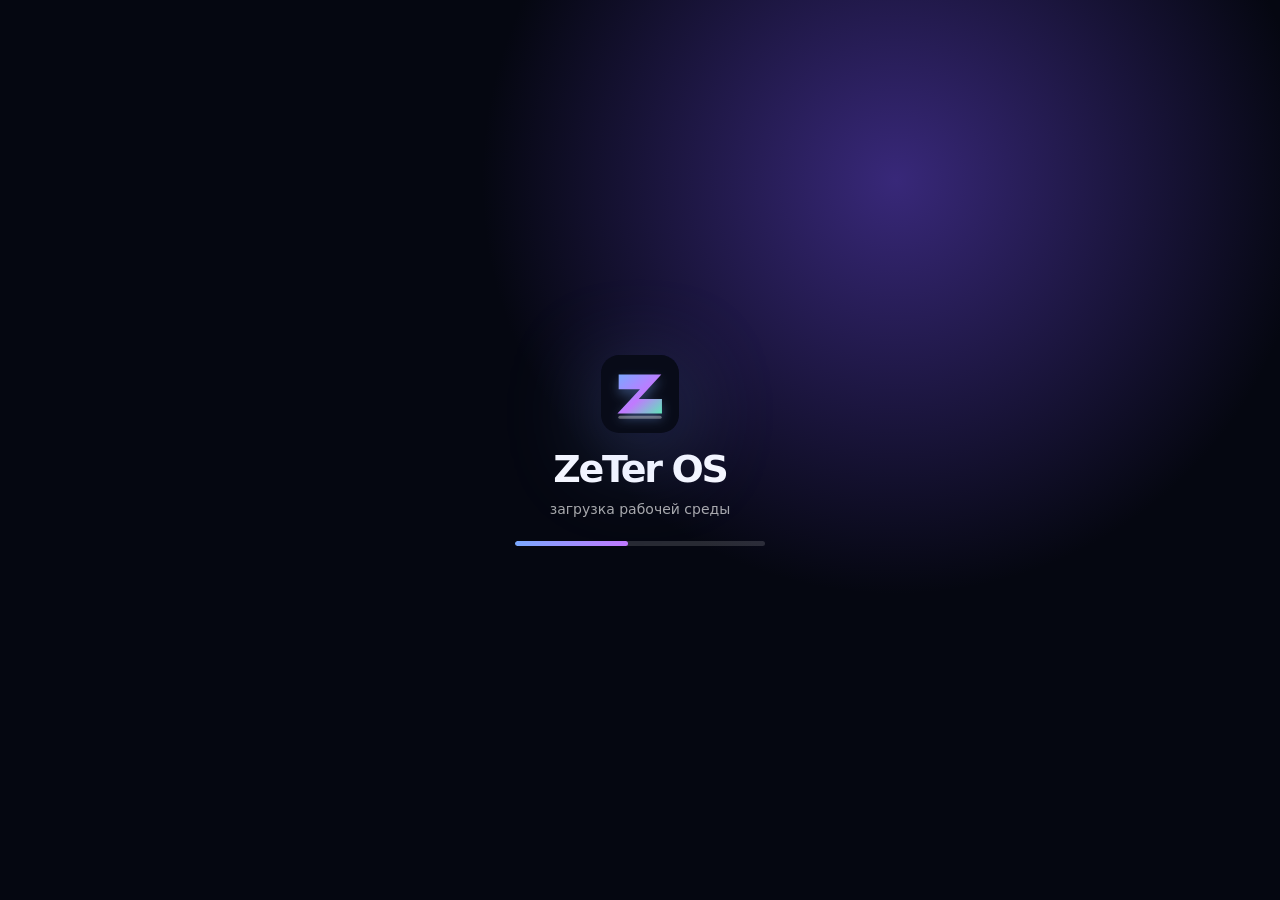
==== app/index.html @ c59b7c7f "release: publish ZeTer OS 4.0.27 source and Windows build [package]" ====
<!DOCTYPE html>
<html lang="ru">
<head>
  <meta charset="UTF-8" />
  <meta http-equiv="Content-Security-Policy" content="default-src 'self'; script-src 'self'; style-src 'self' 'unsafe-inline'; img-src 'self' data: blob:; font-src 'self'; connect-src 'self'; worker-src 'self'; object-src 'none'; base-uri 'none'; form-action 'none'; frame-src 'none'; manifest-src 'self'" />
  <meta name="referrer" content="no-referrer" />
  <meta name="viewport" content="width=device-width, initial-scale=1.0" />
  <title>ZeTer OS</title>
  <link rel="icon" href="assets/icons/zeter-logo.svg" />
  <link rel="manifest" href="manifest.json" />
  <meta name="theme-color" content="#0b1020" />
  <link rel="stylesheet" href="css/style.css" />
</head>
<body>
  <div id="boot" class="boot">
    <div class="boot-card">
      <img src="assets/icons/zeter-logo.svg" alt="ZeTer OS" class="boot-logo" />
      <h1>ZeTer OS</h1>
      <p>загрузка рабочей среды</p>
      <div class="boot-progress"><span></span></div>
    </div>
  </div>

  <main id="os" class="os" aria-label="ZeTer OS desktop">
    <div class="wallpaper-lights"><i></i><b></b><em></em></div>

    <nav id="top-menu" class="top-menu glass" aria-label="Верхнее меню ZeTer OS">
      <button data-top-action="security">Центр безопасности данных</button>
      <button data-top-action="monitor">Монитор системы</button>
      <button data-top-action="settings">Настройки</button>
      <button data-top-action="calendar">Календарь</button>
      <button data-top-action="appcenter">Приложения</button>
      <button data-top-action="search">Поиск по ОС</button>
      <button data-top-action="about">О ZeTer OS</button>
    </nav>

    <section id="desktop" class="desktop-surface" aria-label="Рабочий стол">
      <div id="desktop-items" class="desktop-items" data-folder-drop="desktop"></div>
      <div id="selection-box" class="selection-box hidden"></div>
    </section>

    <section id="start-menu" class="start-menu glass hidden" aria-label="Меню ZeTer">
      <div class="start-search">
        <span>⌕</span>
        <input id="start-search-input" placeholder="Поиск приложений, файлов, задач и настроек" autocomplete="off" />
      </div>
      <div class="start-section-title"><h2>Закреплено</h2><button id="start-all-apps">Все</button></div>
      <div id="start-pinned" class="start-pinned"></div>
      <div class="start-section-title start-desktop-title">
        <h2>Рабочие столы</h2>
        <button id="start-new-desktop" title="Создать новый рабочий стол">+ Создать</button>
      </div>
      <div id="start-desktops" class="start-desktops"></div>

    </section>

    <aside id="quick-panel" class="quick-panel glass hidden">
      <div class="panel-head"><h2>Центр управления</h2><button data-close-panel>×</button></div>
      <div class="quick-section-title">Обои</div>
      <div class="quick-actions quick-wallpapers">
        <button data-quick-wall="aurora">Aurora</button>
        <button data-quick-wall="silk">Silk</button>
        <button data-quick-wall="mint">Mint</button>
        <button data-quick-wall="graphite">Graphite</button>
      </div>
      <div class="quick-actions">
        <button id="quick-folder-save">Папка данных</button>
        <button data-app="settings">Настройки</button>
      </div>
    </aside>

    <aside id="notification-center" class="notification-center glass hidden">
      <div class="panel-head"><h2>Уведомления</h2><button data-close-panel>×</button></div>
      <div class="notification-filters" role="tablist" aria-label="Фильтр уведомлений">
        <button data-notification-filter="all" class="active">Все</button>
        <button data-notification-filter="tasks">Задачи</button>
        <button data-notification-filter="calendar">Календарь</button>
        <button data-notification-filter="automations">Автоматизации</button>
        <button data-notification-filter="system">Система</button>
      </div>
      <div class="notification-bulk-actions">
        <button type="button" data-mark-all-notifications-read>Отметить всё прочитанным</button>
        <button type="button" data-clear-read-notifications>Очистить прочитанные</button>
      </div>
      <div id="notification-list" class="notification-list"></div>
      <div class="panel-head calendar-mini-head"><h2 id="mini-date-title">Сегодня</h2><button data-app="calendar">Календарь</button></div>
      <div id="mini-agenda" class="mini-agenda"></div>
    </aside>

    <section id="global-search" class="global-search glass hidden">
      <button id="global-search-close" class="global-search-close" type="button" title="Закрыть поиск" aria-label="Закрыть поиск">×</button>
      <div class="global-search-input"><span>⌕</span><input id="global-search-field" placeholder="Быстрый поиск по ОС" autocomplete="off"></div>
      <div id="global-search-results" class="global-search-results"></div>
    </section>

    <div id="window-layer" class="window-layer"></div>
    <div id="snap-overlay" class="snap-overlay hidden"><div data-snap="left">Левая половина</div><div data-snap="right">Правая половина</div><div data-snap="max">На весь экран</div></div>

    <nav id="taskbar" class="taskbar glass" aria-label="Панель задач">
      <button id="start-button" class="task-button zeter-button" title="ZeTer"><img src="assets/icons/zeter-logo.svg" alt=""></button>
      <label class="taskbar-search" title="Быстрый поиск по ОС">
        <span>⌕</span>
        <input id="taskbar-search-field" type="search" placeholder="Поиск по ОС" autocomplete="off" aria-label="Быстрый поиск по ОС" />
      </label>
      <button class="task-button" data-app="tasks" title="Задачи">✅</button>
      <button class="task-button" data-app="calendar" title="Календарь">📅</button>
      <div id="taskbar-apps" class="taskbar-apps"></div>
      <div class="taskbar-spacer"></div>
      <button id="notifications-button" class="tray-small" title="Уведомления">🔔<span id="notif-count" class="notif-count hidden">0</span></button>
      <button id="tray" class="tray" title="Календарь"><b id="clock">00:00</b><small id="date-line">—</small></button>
    </nav>

    <div id="context-menu" class="context-menu glass hidden"></div>
    <div id="drag-ghost" class="drag-ghost hidden"></div>
    <div id="toast-stack" class="toast-stack"></div>
    <input id="import-file" type="file" accept="application/json,.json,application/zip,.zip,application/x-zeter-backup,.zeterbak" hidden />

    <section id="lock-screen" class="lock-screen hidden">
      <div class="lock-card glass">
        <img src="assets/icons/zeter-logo.svg" alt="" />
        <h2 id="lock-time">00:00</h2>
        <p id="lock-date">—</p>
        <p class="muted">Экран паузы скрывает рабочий стол, но не защищает данные паролем.</p>
        <button id="unlock">Вернуться в ZeTer OS</button>
      </div>
    </section>

    <template id="window-template">
      <section class="window glass" role="dialog">
        <header class="window-titlebar">
          <div class="window-title"><span class="window-icon"></span><b></b><small></small></div>
          <div class="window-header-tools" data-window-header-tools hidden aria-hidden="true"></div>
          <div class="window-controls">
            <button data-win="snap" title="Snap">▦</button>
            <button data-win="min" title="Свернуть">—</button>
            <button data-win="max" title="Развернуть">□</button>
            <button data-win="close" title="Закрыть">×</button>
          </div>
        </header>
        <div class="window-body"></div>
        <i class="resize-handle"></i>
      </section>
    </template>
  </main>

  <script src="js/core/boot-guard.js"></script>
  <script src="js/core/version.js"></script>
  <script src="js/core/config.js"></script>
  <script src="js/core/utils.js"></script>
  <script src="js/core/system-settings-utils.js"></script>
  <script src="js/core/shortcut-utils.js"></script>
  <script src="js/core/link-library-utils.js"></script>
  <script src="js/core/link-library-ui-utils.js"></script>
  <script src="js/core/prompt-library-utils.js"></script>
  <script src="js/core/prompt-library-ui-utils.js"></script>
  <script src="js/core/business-calculations-utils.js"></script>
  <script src="js/core/business-calculations-ui-utils.js"></script>
  <script src="js/core/time-tracking-utils.js"></script>
  <script src="js/core/time-tracking-ui-utils.js"></script>
  <script src="js/core/shell-ui-utils.js"></script>
  <script src="js/core/first-run-ui-utils.js"></script>
  <script src="js/core/context-menu-ui-utils.js"></script>
  <script src="js/core/explorer-tab-utils.js"></script>
  <script src="js/core/explorer-ui-utils.js"></script>
  <script src="js/core/pinning-utils.js"></script>
  <script src="js/core/trash-utils.js"></script>
  <script src="js/core/desktop-layout-utils.js"></script>
  <script src="js/core/item-drag-ui-utils.js"></script>
  <script src="js/core/window-metrics-utils.js"></script>
  <script src="js/core/window-session-utils.js"></script>
  <script src="js/core/window-ui-utils.js"></script>
  <script src="js/core/sticky-utils.js"></script>
  <script src="js/core/native-storage.js"></script>
  <script src="js/core/managed-file-utils.js"></script>
  <script src="js/core/storage-utils.js"></script>
  <script src="js/core/asset-utils.js"></script>
  <script src="js/core/security-protection-utils.js"></script>
  <script src="js/core/visual-utils.js"></script>
  <script src="js/core/item-customization-utils.js"></script>
  <script src="js/core/desktop-profile-utils.js"></script>
  <script src="js/core/desktop-ui-utils.js"></script>
  <script src="js/core/start-ui-utils.js"></script>
  <script src="js/core/file-import-utils.js"></script>
  <script src="js/core/file-template-utils.js"></script>
  <script src="js/core/rich-text-utils.js"></script>
  <script src="js/core/markdown-utils.js"></script>
  <script src="js/core/automation-utils.js"></script>
  <script src="js/core/automation-ui-utils.js"></script>
  <script src="js/core/object-link-utils.js"></script>
  <script src="js/core/object-link-ui-utils.js"></script>
  <script src="js/core/editor-ui-utils.js"></script>
  <script src="js/core/data-normalizers.js"></script>
  <script src="js/core/workspace-utils.js"></script>
  <script src="js/core/state-maintenance-utils.js"></script>
  <script src="js/core/task-ui-utils.js"></script>
  <script src="js/core/task-app-ui-utils.js"></script>
  <script src="js/core/calendar-utils.js"></script>
  <script src="js/core/calendar-ui-utils.js"></script>
  <script src="js/core/notification-utils.js"></script>
  <script src="js/core/notification-ui-utils.js"></script>
  <script src="js/core/import-utils.js"></script>
  <script src="js/core/state-import-validator.js"></script>
  <script src="js/core/export-utils.js"></script>
  <script src="js/core/download-utils.js"></script>
  <script src="js/core/security-utils.js"></script>
  <script src="js/core/security-ui-utils.js"></script>
  <script src="js/core/readable-export-utils.js"></script>
  <script src="js/core/table-utils.js"></script>
  <script src="js/core/xlsx-utils.js"></script>
  <script src="js/core/table-ui-utils.js"></script>
  <script src="js/core/table-app-interactions.js"></script>
  <script src="js/core/calculator-utils.js"></script>
  <script src="js/core/calculator-ui-utils.js"></script>
  <script src="js/core/app-catalog.js"></script>
  <script src="js/core/item-metadata.js"></script>
  <script src="js/core/item-properties-ui-utils.js"></script>
  <script src="js/core/fs-item-utils.js"></script>
  <script src="js/core/explorer-utils.js"></script>
  <script src="js/core/help-content.js"></script>
  <script src="js/core/monitor-utils.js"></script>
  <script src="js/core/photo-ui-utils.js"></script>
  <script src="js/core/settings-ui-utils.js"></script>
  <script src="js/core/about-ui-utils.js"></script>
  <script src="js/core/update-ui-utils.js"></script>
  <script src="js/core/app-center-ui-utils.js"></script>
  <script src="js/core/search-utils.js"></script>
  <script src="js/core/initial-state-utils.js"></script>
  <script src="js/core/state-migration-utils.js"></script>
  <script src="js/core/search-ui-utils.js"></script>
  <script src="js/app.js"></script>
</body>
</html>
---- app/css/style.css ----
/* ZeTer OS CSS entrypoint. Keep imports in this order: later files intentionally override earlier files. */
@import url("./00-base.css");
@import url("./10-shell.css");
@import url("./20-windows.css");
@import url("./30-app-common.css");
@import url("./40-app-foundation.css");
@import url("./45-form-controls.css");
@import url("./50-explorer.css");
@import url("./60-apps-calendar-notes-tables.css");
@import url("./65-link-library.css");
@import url("./66-prompt-library.css");
@import url("./67-business-calculations.css");
@import url("./68-time-tracking.css");
@import url("./80-overrides.css");
@import url("./85-explorer-plus.css");
@import url("./90-security.css");
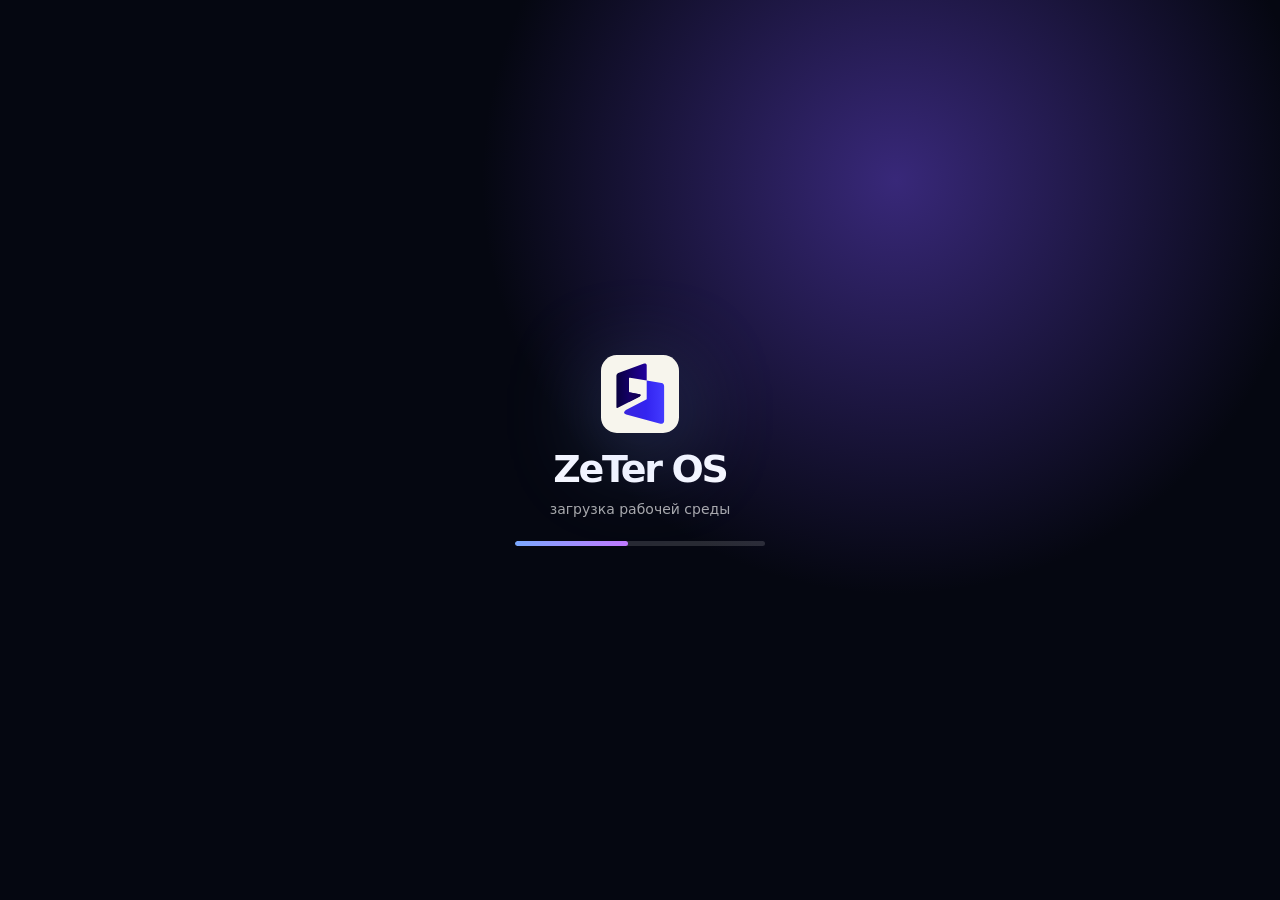
==== commit 01f35f06: "release: sync ZeTer OS 4.0.30 sources and Windows packaging [package]" ====
--- a/app/index.html
+++ b/app/index.html
@@ -6,7 +6,9 @@
   <meta name="referrer" content="no-referrer" />
   <meta name="viewport" content="width=device-width, initial-scale=1.0" />
   <title>ZeTer OS</title>
-  <link rel="icon" href="assets/icons/zeter-logo.svg" />
+  <link rel="icon" href="assets/icons/zeter-icon.ico" sizes="16x16 24x24 32x32 48x48 64x64 128x128 256x256" />
+  <link rel="icon" href="assets/icons/zeter-logo.svg" type="image/svg+xml" sizes="any" />
+  <link rel="apple-touch-icon" href="assets/icons/zeter-icon-180.png" sizes="180x180" />
   <link rel="manifest" href="manifest.json" />
   <meta name="theme-color" content="#0b1020" />
   <link rel="stylesheet" href="css/style.css" />
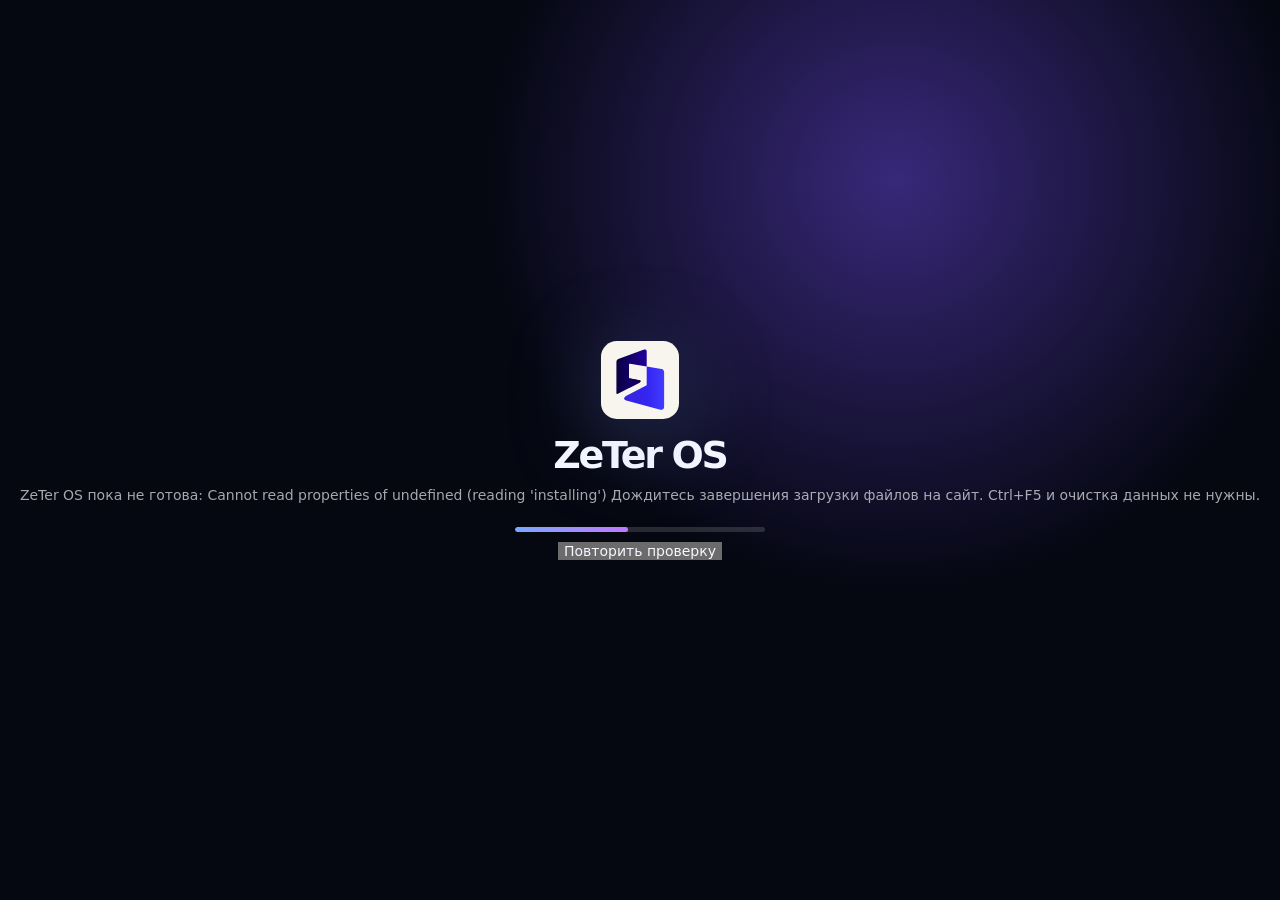
==== commit ac07ffa2: "release: sync ZeTer OS 4.0.64 sources and package Windows x64 [package]" ====
--- a/app/index.html
+++ b/app/index.html
@@ -1,234 +1,259 @@
-<!DOCTYPE html>
-<html lang="ru">
-<head>
-  <meta charset="UTF-8" />
-  <meta http-equiv="Content-Security-Policy" content="default-src 'self'; script-src 'self'; style-src 'self' 'unsafe-inline'; img-src 'self' data: blob:; font-src 'self'; connect-src 'self'; worker-src 'self'; object-src 'none'; base-uri 'none'; form-action 'none'; frame-src 'none'; manifest-src 'self'" />
-  <meta name="referrer" content="no-referrer" />
-  <meta name="viewport" content="width=device-width, initial-scale=1.0" />
-  <title>ZeTer OS</title>
-  <link rel="icon" href="assets/icons/zeter-icon.ico" sizes="16x16 24x24 32x32 48x48 64x64 128x128 256x256" />
-  <link rel="icon" href="assets/icons/zeter-logo.svg" type="image/svg+xml" sizes="any" />
-  <link rel="apple-touch-icon" href="assets/icons/zeter-icon-180.png" sizes="180x180" />
-  <link rel="manifest" href="manifest.json" />
-  <meta name="theme-color" content="#0b1020" />
-  <link rel="stylesheet" href="css/style.css" />
-</head>
-<body>
-  <div id="boot" class="boot">
-    <div class="boot-card">
-      <img src="assets/icons/zeter-logo.svg" alt="ZeTer OS" class="boot-logo" />
-      <h1>ZeTer OS</h1>
-      <p>загрузка рабочей среды</p>
-      <div class="boot-progress"><span></span></div>
-    </div>
-  </div>
-
-  <main id="os" class="os" aria-label="ZeTer OS desktop">
-    <div class="wallpaper-lights"><i></i><b></b><em></em></div>
-
-    <nav id="top-menu" class="top-menu glass" aria-label="Верхнее меню ZeTer OS">
-      <button data-top-action="security">Центр безопасности данных</button>
-      <button data-top-action="monitor">Монитор системы</button>
-      <button data-top-action="settings">Настройки</button>
-      <button data-top-action="calendar">Календарь</button>
-      <button data-top-action="appcenter">Приложения</button>
-      <button data-top-action="search">Поиск по ОС</button>
-      <button data-top-action="about">О ZeTer OS</button>
-    </nav>
-
-    <section id="desktop" class="desktop-surface" aria-label="Рабочий стол">
-      <div id="desktop-items" class="desktop-items" data-folder-drop="desktop"></div>
-      <div id="selection-box" class="selection-box hidden"></div>
-    </section>
-
-    <section id="start-menu" class="start-menu glass hidden" aria-label="Меню ZeTer">
-      <div class="start-search">
-        <span>⌕</span>
-        <input id="start-search-input" placeholder="Поиск приложений, файлов, задач и настроек" autocomplete="off" />
-      </div>
-      <div class="start-section-title"><h2>Закреплено</h2><button id="start-all-apps">Все</button></div>
-      <div id="start-pinned" class="start-pinned"></div>
-      <div class="start-section-title start-desktop-title">
-        <h2>Рабочие столы</h2>
-        <button id="start-new-desktop" title="Создать новый рабочий стол">+ Создать</button>
-      </div>
-      <div id="start-desktops" class="start-desktops"></div>
-
-    </section>
-
-    <aside id="quick-panel" class="quick-panel glass hidden">
-      <div class="panel-head"><h2>Центр управления</h2><button data-close-panel>×</button></div>
-      <div class="quick-section-title">Обои</div>
-      <div class="quick-actions quick-wallpapers">
-        <button data-quick-wall="aurora">Aurora</button>
-        <button data-quick-wall="silk">Silk</button>
-        <button data-quick-wall="mint">Mint</button>
-        <button data-quick-wall="graphite">Graphite</button>
-      </div>
-      <div class="quick-actions">
-        <button id="quick-folder-save">Папка данных</button>
-        <button data-app="settings">Настройки</button>
-      </div>
-    </aside>
-
-    <aside id="notification-center" class="notification-center glass hidden">
-      <div class="panel-head"><h2>Уведомления</h2><button data-close-panel>×</button></div>
-      <div class="notification-filters" role="tablist" aria-label="Фильтр уведомлений">
-        <button data-notification-filter="all" class="active">Все</button>
-        <button data-notification-filter="tasks">Задачи</button>
-        <button data-notification-filter="calendar">Календарь</button>
-        <button data-notification-filter="automations">Автоматизации</button>
-        <button data-notification-filter="system">Система</button>
-      </div>
-      <div class="notification-bulk-actions">
-        <button type="button" data-mark-all-notifications-read>Отметить всё прочитанным</button>
-        <button type="button" data-clear-read-notifications>Очистить прочитанные</button>
-      </div>
-      <div id="notification-list" class="notification-list"></div>
-      <div class="panel-head calendar-mini-head"><h2 id="mini-date-title">Сегодня</h2><button data-app="calendar">Календарь</button></div>
-      <div id="mini-agenda" class="mini-agenda"></div>
-    </aside>
-
-    <section id="global-search" class="global-search glass hidden">
-      <button id="global-search-close" class="global-search-close" type="button" title="Закрыть поиск" aria-label="Закрыть поиск">×</button>
-      <div class="global-search-input"><span>⌕</span><input id="global-search-field" placeholder="Быстрый поиск по ОС" autocomplete="off"></div>
-      <div id="global-search-results" class="global-search-results"></div>
-    </section>
-
-    <div id="window-layer" class="window-layer"></div>
-    <div id="snap-overlay" class="snap-overlay hidden"><div data-snap="left">Левая половина</div><div data-snap="right">Правая половина</div><div data-snap="max">На весь экран</div></div>
-
-    <nav id="taskbar" class="taskbar glass" aria-label="Панель задач">
-      <button id="start-button" class="task-button zeter-button" title="ZeTer"><img src="assets/icons/zeter-logo.svg" alt=""></button>
-      <label class="taskbar-search" title="Быстрый поиск по ОС">
-        <span>⌕</span>
-        <input id="taskbar-search-field" type="search" placeholder="Поиск по ОС" autocomplete="off" aria-label="Быстрый поиск по ОС" />
-      </label>
-      <button class="task-button" data-app="tasks" title="Задачи">✅</button>
-      <button class="task-button" data-app="calendar" title="Календарь">📅</button>
-      <div id="taskbar-apps" class="taskbar-apps"></div>
-      <div class="taskbar-spacer"></div>
-      <button id="notifications-button" class="tray-small" title="Уведомления">🔔<span id="notif-count" class="notif-count hidden">0</span></button>
-      <button id="tray" class="tray" title="Календарь"><b id="clock">00:00</b><small id="date-line">—</small></button>
-    </nav>
-
-    <div id="context-menu" class="context-menu glass hidden"></div>
-    <div id="drag-ghost" class="drag-ghost hidden"></div>
-    <div id="toast-stack" class="toast-stack"></div>
-    <input id="import-file" type="file" accept="application/json,.json,application/zip,.zip,application/x-zeter-backup,.zeterbak" hidden />
-
-    <section id="lock-screen" class="lock-screen hidden">
-      <div class="lock-card glass">
-        <img src="assets/icons/zeter-logo.svg" alt="" />
-        <h2 id="lock-time">00:00</h2>
-        <p id="lock-date">—</p>
-        <p class="muted">Экран паузы скрывает рабочий стол, но не защищает данные паролем.</p>
-        <button id="unlock">Вернуться в ZeTer OS</button>
-      </div>
-    </section>
-
-    <template id="window-template">
-      <section class="window glass" role="dialog">
-        <header class="window-titlebar">
-          <div class="window-title"><span class="window-icon"></span><b></b><small></small></div>
-          <div class="window-header-tools" data-window-header-tools hidden aria-hidden="true"></div>
-          <div class="window-controls">
-            <button data-win="snap" title="Snap">▦</button>
-            <button data-win="min" title="Свернуть">—</button>
-            <button data-win="max" title="Развернуть">□</button>
-            <button data-win="close" title="Закрыть">×</button>
-          </div>
-        </header>
-        <div class="window-body"></div>
-        <i class="resize-handle"></i>
-      </section>
-    </template>
-  </main>
-
-  <script src="js/core/boot-guard.js"></script>
-  <script src="js/core/version.js"></script>
-  <script src="js/core/config.js"></script>
-  <script src="js/core/utils.js"></script>
-  <script src="js/core/system-settings-utils.js"></script>
-  <script src="js/core/shortcut-utils.js"></script>
-  <script src="js/core/link-library-utils.js"></script>
-  <script src="js/core/link-library-ui-utils.js"></script>
-  <script src="js/core/prompt-library-utils.js"></script>
-  <script src="js/core/prompt-library-ui-utils.js"></script>
-  <script src="js/core/business-calculations-utils.js"></script>
-  <script src="js/core/business-calculations-ui-utils.js"></script>
-  <script src="js/core/time-tracking-utils.js"></script>
-  <script src="js/core/time-tracking-ui-utils.js"></script>
-  <script src="js/core/shell-ui-utils.js"></script>
-  <script src="js/core/first-run-ui-utils.js"></script>
-  <script src="js/core/context-menu-ui-utils.js"></script>
-  <script src="js/core/explorer-tab-utils.js"></script>
-  <script src="js/core/explorer-ui-utils.js"></script>
-  <script src="js/core/pinning-utils.js"></script>
-  <script src="js/core/trash-utils.js"></script>
-  <script src="js/core/desktop-layout-utils.js"></script>
-  <script src="js/core/item-drag-ui-utils.js"></script>
-  <script src="js/core/window-metrics-utils.js"></script>
-  <script src="js/core/window-session-utils.js"></script>
-  <script src="js/core/window-ui-utils.js"></script>
-  <script src="js/core/sticky-utils.js"></script>
-  <script src="js/core/native-storage.js"></script>
-  <script src="js/core/managed-file-utils.js"></script>
-  <script src="js/core/storage-utils.js"></script>
-  <script src="js/core/asset-utils.js"></script>
-  <script src="js/core/security-protection-utils.js"></script>
-  <script src="js/core/visual-utils.js"></script>
-  <script src="js/core/item-customization-utils.js"></script>
-  <script src="js/core/desktop-profile-utils.js"></script>
-  <script src="js/core/desktop-ui-utils.js"></script>
-  <script src="js/core/start-ui-utils.js"></script>
-  <script src="js/core/file-import-utils.js"></script>
-  <script src="js/core/file-template-utils.js"></script>
-  <script src="js/core/rich-text-utils.js"></script>
-  <script src="js/core/markdown-utils.js"></script>
-  <script src="js/core/automation-utils.js"></script>
-  <script src="js/core/automation-ui-utils.js"></script>
-  <script src="js/core/object-link-utils.js"></script>
-  <script src="js/core/object-link-ui-utils.js"></script>
-  <script src="js/core/editor-ui-utils.js"></script>
-  <script src="js/core/data-normalizers.js"></script>
-  <script src="js/core/workspace-utils.js"></script>
-  <script src="js/core/state-maintenance-utils.js"></script>
-  <script src="js/core/task-ui-utils.js"></script>
-  <script src="js/core/task-app-ui-utils.js"></script>
-  <script src="js/core/calendar-utils.js"></script>
-  <script src="js/core/calendar-ui-utils.js"></script>
-  <script src="js/core/notification-utils.js"></script>
-  <script src="js/core/notification-ui-utils.js"></script>
-  <script src="js/core/import-utils.js"></script>
-  <script src="js/core/state-import-validator.js"></script>
-  <script src="js/core/export-utils.js"></script>
-  <script src="js/core/download-utils.js"></script>
-  <script src="js/core/security-utils.js"></script>
-  <script src="js/core/security-ui-utils.js"></script>
-  <script src="js/core/readable-export-utils.js"></script>
-  <script src="js/core/table-utils.js"></script>
-  <script src="js/core/xlsx-utils.js"></script>
-  <script src="js/core/table-ui-utils.js"></script>
-  <script src="js/core/table-app-interactions.js"></script>
-  <script src="js/core/calculator-utils.js"></script>
-  <script src="js/core/calculator-ui-utils.js"></script>
-  <script src="js/core/app-catalog.js"></script>
-  <script src="js/core/item-metadata.js"></script>
-  <script src="js/core/item-properties-ui-utils.js"></script>
-  <script src="js/core/fs-item-utils.js"></script>
-  <script src="js/core/explorer-utils.js"></script>
-  <script src="js/core/help-content.js"></script>
-  <script src="js/core/monitor-utils.js"></script>
-  <script src="js/core/photo-ui-utils.js"></script>
-  <script src="js/core/settings-ui-utils.js"></script>
-  <script src="js/core/about-ui-utils.js"></script>
-  <script src="js/core/update-ui-utils.js"></script>
-  <script src="js/core/app-center-ui-utils.js"></script>
-  <script src="js/core/search-utils.js"></script>
-  <script src="js/core/initial-state-utils.js"></script>
-  <script src="js/core/state-migration-utils.js"></script>
-  <script src="js/core/search-ui-utils.js"></script>
-  <script src="js/app.js"></script>
-</body>
-</html>
+<!DOCTYPE html>
+<html lang="ru">
+<head>
+  <meta charset="UTF-8" />
+  <meta http-equiv="Content-Security-Policy" content="default-src 'self'; script-src 'self'; style-src 'self' 'unsafe-inline'; img-src 'self' data: blob:; font-src 'self'; connect-src 'self'; worker-src 'self'; object-src 'none'; base-uri 'none'; form-action 'none'; frame-src 'none'; manifest-src 'self'" />
+  <meta name="referrer" content="no-referrer" />
+  <meta name="viewport" content="width=device-width, initial-scale=1.0" />
+  <title>ZeTer OS</title>
+  <link rel="icon" href="assets/icons/zeter-icon.ico" sizes="16x16 24x24 32x32 48x48 64x64 128x128 256x256" />
+  <link rel="icon" href="assets/icons/zeter-logo.svg" type="image/svg+xml" sizes="any" />
+  <link rel="apple-touch-icon" href="assets/icons/zeter-icon-180.png" sizes="180x180" />
+  <link rel="manifest" href="manifest.json" />
+  <meta name="theme-color" content="#0b1020" />
+  <link rel="stylesheet" href="css/style.css" />
+</head>
+<body>
+  <div id="boot" class="boot">
+    <div class="boot-card">
+      <img src="assets/icons/zeter-logo.svg" alt="ZeTer OS" class="boot-logo" />
+      <h1>ZeTer OS</h1>
+      <p>загрузка рабочей среды</p>
+      <div class="boot-progress"><span></span></div>
+    </div>
+  </div>
+
+  <main id="os" class="os" aria-label="ZeTer OS desktop">
+    <div class="wallpaper-lights"><i></i><b></b><em></em></div>
+
+    <nav id="top-menu" class="top-menu glass" aria-label="Верхнее меню ZeTer OS">
+      <button data-top-action="security">Центр безопасности данных</button>
+      <button data-top-action="monitor">Монитор системы</button>
+      <button data-top-action="settings">Настройки</button>
+      <button data-top-action="calendar">Календарь</button>
+      <button data-top-action="appcenter">Приложения</button>
+      <button data-top-action="search">Поиск по ОС</button>
+      <button data-top-action="about">О ZeTer OS</button>
+    </nav>
+
+    <section id="desktop" class="desktop-surface" aria-label="Рабочий стол">
+      <div id="desktop-items" class="desktop-items" data-folder-drop="desktop"></div>
+      <div id="selection-box" class="selection-box hidden"></div>
+    </section>
+
+    <section id="start-menu" class="start-menu glass hidden" aria-label="Меню ZeTer">
+      <div class="start-search">
+        <span>⌕</span>
+        <input id="start-search-input" aria-label="Поиск по ZeTer OS" title="Приложения, настройки и команды; файлы и задачи текущего рабочего стола" placeholder="Приложения, настройки, файлы и задачи текущего стола" autocomplete="off" />
+      </div>
+      <div id="start-content" class="start-content">
+        <div class="start-primary">
+          <section class="start-apps-section" aria-labelledby="start-apps-title">
+            <div class="start-section-title"><h2 id="start-apps-title">Закреплено</h2><button id="start-all-apps">Все приложения →</button></div>
+            <div id="start-categories" class="start-categories hidden" aria-label="Категории приложений"></div>
+            <div id="start-pinned" class="start-pinned"></div>
+          </section>
+          <section id="start-recent-section" class="start-recent-section hidden" aria-labelledby="start-recent-title">
+            <div class="start-section-title"><h2 id="start-recent-title">Продолжить работу</h2><button id="start-clear-recent" title="Очистить список недавних документов">Очистить</button></div>
+            <div id="start-recent" class="start-recent"></div>
+          </section>
+          <section id="start-quick-section" class="start-quick-section" aria-labelledby="start-quick-title">
+            <div class="start-section-title"><h2 id="start-quick-title">Быстрые действия</h2></div>
+            <div id="start-quick-actions" class="start-quick-actions"></div>
+          </section>
+        </div>
+        <section id="start-desktops-section" class="start-workspaces" aria-labelledby="start-desktops-title">
+          <div class="start-section-title start-desktop-title">
+            <h2 id="start-desktops-title">Рабочие столы</h2>
+            <button id="start-new-desktop" title="Создать новый рабочий стол">+ Создать</button>
+          </div>
+          <div id="start-desktops" class="start-desktops"></div>
+        </section>
+      </div>
+      <section id="start-preferences" class="start-preferences hidden" aria-label="Настройки меню Пуск"></section>
+      <footer class="start-footer"><span id="start-footer-hint">Ваше рабочее пространство</span><button id="start-settings" aria-controls="start-preferences" aria-expanded="false"><span aria-hidden="true">⚙</span> Настройки</button></footer>
+    </section>
+
+    <aside id="quick-panel" class="quick-panel glass hidden">
+      <div class="panel-head"><h2>Центр управления</h2><button data-close-panel>×</button></div>
+      <div class="quick-section-title">Обои</div>
+      <div class="quick-actions quick-wallpapers">
+        <button data-quick-wall="aurora">Aurora</button>
+        <button data-quick-wall="silk">Silk</button>
+        <button data-quick-wall="mint">Mint</button>
+        <button data-quick-wall="graphite">Graphite</button>
+      </div>
+      <div class="quick-actions">
+        <button id="quick-folder-save">Папка данных</button>
+        <button data-app="settings">Настройки</button>
+      </div>
+    </aside>
+
+    <aside id="notification-center" class="notification-center glass hidden">
+      <div class="panel-head"><h2>Уведомления</h2><button data-close-panel>×</button></div>
+      <div class="notification-filters" role="tablist" aria-label="Фильтр уведомлений">
+        <button data-notification-filter="all" class="active">Все</button>
+        <button data-notification-filter="tasks">Задачи</button>
+        <button data-notification-filter="calendar">Календарь</button>
+        <button data-notification-filter="automations">Автоматизации</button>
+        <button data-notification-filter="system">Система</button>
+      </div>
+      <div class="notification-bulk-actions">
+        <button type="button" data-mark-all-notifications-read>Отметить всё прочитанным</button>
+        <button type="button" data-clear-read-notifications>Очистить прочитанные</button>
+      </div>
+      <div id="notification-list" class="notification-list"></div>
+      <div class="panel-head calendar-mini-head"><h2 id="mini-date-title">Сегодня</h2><button data-app="calendar">Календарь</button></div>
+      <div id="mini-agenda" class="mini-agenda"></div>
+    </aside>
+
+    <section id="global-search" class="global-search glass hidden">
+      <button id="global-search-close" class="global-search-close" type="button" title="Закрыть поиск" aria-label="Закрыть поиск">×</button>
+      <div class="global-search-input"><span>⌕</span><input id="global-search-field" placeholder="Быстрый поиск по ОС" autocomplete="off"></div>
+      <div id="global-search-results" class="global-search-results"></div>
+    </section>
+
+    <div id="window-layer" class="window-layer"></div>
+    <div id="snap-overlay" class="snap-overlay hidden"><div data-snap="left">Левая половина</div><div data-snap="right">Правая половина</div><div data-snap="max">На весь экран</div></div>
+
+    <nav id="taskbar" class="taskbar glass" aria-label="Панель задач">
+      <button id="start-button" class="task-button zeter-button" title="ZeTer"><img src="assets/icons/zeter-logo.svg" alt=""></button>
+      <label class="taskbar-search" title="Быстрый поиск по ОС">
+        <span>⌕</span>
+        <input id="taskbar-search-field" type="search" placeholder="Поиск по ОС" autocomplete="off" aria-label="Быстрый поиск по ОС" />
+      </label>
+      <button class="task-button" data-app="tasks" title="Задачи">✅</button>
+      <button class="task-button" data-app="calendar" title="Календарь">📅</button>
+      <div id="taskbar-apps" class="taskbar-apps"></div>
+      <div class="taskbar-spacer"></div>
+      <button id="notifications-button" class="tray-small" title="Уведомления">🔔<span id="notif-count" class="notif-count hidden">0</span></button>
+      <button id="tray" class="tray" title="Календарь"><b id="clock">00:00</b><small id="date-line">—</small></button>
+    </nav>
+
+    <div id="context-menu" class="context-menu glass hidden"></div>
+    <div id="drag-ghost" class="drag-ghost hidden"></div>
+    <div id="toast-stack" class="toast-stack"></div>
+    <input id="import-file" type="file" accept="application/json,.json,application/zip,.zip,application/x-zeter-backup,.zeterbak" hidden />
+
+    <section id="lock-screen" class="lock-screen hidden">
+      <div class="lock-card glass">
+        <img src="assets/icons/zeter-logo.svg" alt="" />
+        <h2 id="lock-time">00:00</h2>
+        <p id="lock-date">—</p>
+        <p class="muted">Экран паузы скрывает рабочий стол, но не защищает данные паролем.</p>
+        <button id="unlock">Вернуться в ZeTer OS</button>
+      </div>
+    </section>
+
+    <template id="window-template">
+      <section class="window glass" role="dialog">
+        <header class="window-titlebar">
+          <div class="window-title"><span class="window-icon"></span><b></b><small></small></div>
+          <div class="window-header-tools" data-window-header-tools hidden aria-hidden="true"></div>
+          <div class="window-controls">
+            <button data-win="snap" title="Snap">▦</button>
+            <button data-win="min" title="Свернуть">—</button>
+            <button data-win="max" title="Развернуть">□</button>
+            <button data-win="close" title="Закрыть">×</button>
+          </div>
+        </header>
+        <div class="window-body"></div>
+        <i class="resize-handle"></i>
+      </section>
+    </template>
+  </main>
+
+  <script type="application/zeter-script" src="js/core/boot-guard.js"></script>
+  <script type="application/zeter-script" src="js/core/version.js"></script>
+  <script type="application/zeter-script" src="js/core/config.js"></script>
+  <script type="application/zeter-script" src="js/core/utils.js"></script>
+  <script type="application/zeter-script" src="js/core/system-settings-utils.js"></script>
+  <script type="application/zeter-script" src="js/core/shortcut-utils.js"></script>
+  <script type="application/zeter-script" src="js/core/link-library-utils.js"></script>
+  <script type="application/zeter-script" src="js/core/link-library-ui-utils.js"></script>
+  <script type="application/zeter-script" src="js/core/prompt-library-utils.js"></script>
+  <script type="application/zeter-script" src="js/core/prompt-library-ui-utils.js"></script>
+  <script type="application/zeter-script" src="js/core/business-calculations-utils.js"></script>
+  <script type="application/zeter-script" src="js/core/business-calculations-ui-utils.js"></script>
+  <script type="application/zeter-script" src="js/core/time-tracking-utils.js"></script>
+  <script type="application/zeter-script" src="js/core/project-overview-utils.js"></script>
+  <script type="application/zeter-script" src="js/core/time-tracking-ui-utils.js"></script>
+  <script type="application/zeter-script" src="js/core/first-run-ui-utils.js"></script>
+  <script type="application/zeter-script" src="js/core/context-menu-ui-utils.js"></script>
+  <script type="application/zeter-script" src="js/core/explorer-tab-utils.js"></script>
+  <script type="application/zeter-script" src="js/core/desktop-layout-utils.js"></script>
+  <script type="application/zeter-script" src="js/core/explorer-ui-utils.js"></script>
+  <script type="application/zeter-script" src="js/core/pinning-utils.js"></script>
+  <script type="application/zeter-script" src="js/core/trash-utils.js"></script>
+  <script type="application/zeter-script" src="js/core/item-drag-ui-utils.js"></script>
+  <script type="application/zeter-script" src="js/core/window-metrics-utils.js"></script>
+  <script type="application/zeter-script" src="js/core/window-session-utils.js"></script>
+  <script type="application/zeter-script" src="js/core/window-ui-utils.js"></script>
+  <script type="application/zeter-script" src="js/core/sticky-utils.js"></script>
+  <script type="application/zeter-script" src="js/core/native-storage.js"></script>
+  <script type="application/zeter-script" src="js/core/managed-file-utils.js"></script>
+  <script type="application/zeter-script" src="js/core/storage-utils.js"></script>
+  <script type="application/zeter-script" src="js/core/asset-utils.js"></script>
+  <script type="application/zeter-script" src="js/core/security-protection-utils.js"></script>
+  <script type="application/zeter-script" src="js/core/visual-utils.js"></script>
+  <script type="application/zeter-script" src="js/core/shell-ui-utils.js"></script>
+  <script type="application/zeter-script" src="js/core/item-customization-utils.js"></script>
+  <script type="application/zeter-script" src="js/core/desktop-profile-utils.js"></script>
+  <script type="application/zeter-script" src="js/core/desktop-ui-utils.js"></script>
+  <script type="application/zeter-script" src="js/core/preferences-writer-utils.js"></script>
+  <script type="application/zeter-script" src="js/core/start-ui-utils.js"></script>
+  <script type="application/zeter-script" src="js/core/file-import-utils.js"></script>
+  <script type="application/zeter-script" src="js/core/file-template-utils.js"></script>
+  <script type="application/zeter-script" src="js/core/rich-text-utils.js"></script>
+  <script type="application/zeter-script" src="js/core/markdown-utils.js"></script>
+  <script type="application/zeter-script" src="js/core/automation-utils.js"></script>
+  <script type="application/zeter-script" src="js/core/automation-ui-utils.js"></script>
+  <script type="application/zeter-script" src="js/core/object-link-utils.js"></script>
+  <script type="application/zeter-script" src="js/core/object-link-ui-utils.js"></script>
+  <script type="application/zeter-script" src="js/core/editor-ui-utils.js"></script>
+  <script type="application/zeter-script" src="js/core/data-normalizers.js"></script>
+  <script type="application/zeter-script" src="js/core/workspace-utils.js"></script>
+  <script type="application/zeter-script" src="js/core/state-maintenance-utils.js"></script>
+  <script type="application/zeter-script" src="js/core/task-ui-utils.js"></script>
+  <script type="application/zeter-script" src="js/core/project-overview-ui-utils.js"></script>
+  <script type="application/zeter-script" src="js/core/task-app-ui-utils.js"></script>
+  <script type="application/zeter-script" src="js/core/calendar-utils.js"></script>
+  <script type="application/zeter-script" src="js/core/calendar-ui-utils.js"></script>
+  <script type="application/zeter-script" src="js/core/notification-utils.js"></script>
+  <script type="application/zeter-script" src="js/core/notification-ui-utils.js"></script>
+  <script type="application/zeter-script" src="js/core/import-utils.js"></script>
+  <script type="application/zeter-script" src="js/core/state-import-validator.js"></script>
+  <script type="application/zeter-script" src="js/core/export-utils.js"></script>
+  <script type="application/zeter-script" src="js/core/download-utils.js"></script>
+  <script type="application/zeter-script" src="js/core/security-utils.js"></script>
+  <script type="application/zeter-script" src="js/core/security-restore-utils.js"></script>
+  <script type="application/zeter-script" src="js/core/security-vault-utils.js"></script>
+  <script type="application/zeter-script" src="js/core/security-recovery-utils.js"></script>
+  <script type="application/zeter-script" src="js/core/security-ui-utils.js"></script>
+  <script type="application/zeter-script" src="js/core/readable-export-utils.js"></script>
+  <script type="application/zeter-script" src="js/core/table-utils.js"></script>
+  <script type="application/zeter-script" src="js/core/xlsx-utils.js"></script>
+  <script type="application/zeter-script" src="js/core/table-ui-utils.js"></script>
+  <script type="application/zeter-script" src="js/core/table-app-interactions.js"></script>
+  <script type="application/zeter-script" src="js/core/calculator-utils.js"></script>
+  <script type="application/zeter-script" src="js/core/calculator-ui-utils.js"></script>
+  <script type="application/zeter-script" src="js/core/app-catalog.js"></script>
+  <script type="application/zeter-script" src="js/core/item-metadata.js"></script>
+  <script type="application/zeter-script" src="js/core/item-properties-ui-utils.js"></script>
+  <script type="application/zeter-script" src="js/core/fs-item-utils.js"></script>
+  <script type="application/zeter-script" src="js/core/explorer-utils.js"></script>
+  <script type="application/zeter-script" src="js/core/help-content.js"></script>
+  <script type="application/zeter-script" src="js/core/monitor-utils.js"></script>
+  <script type="application/zeter-script" src="js/core/photo-ui-utils.js"></script>
+  <script type="application/zeter-script" src="js/core/settings-ui-utils.js"></script>
+  <script type="application/zeter-script" src="js/core/about-ui-utils.js"></script>
+  <script type="application/zeter-script" src="js/core/update-ui-utils.js"></script>
+  <script type="application/zeter-script" src="js/core/app-center-ui-utils.js"></script>
+  <script type="application/zeter-script" src="js/core/search-utils.js"></script>
+  <script type="application/zeter-script" src="js/core/initial-state-utils.js"></script>
+  <script type="application/zeter-script" src="js/core/state-migration-utils.js"></script>
+  <script type="application/zeter-script" src="js/core/search-ui-utils.js"></script>
+  <script type="application/zeter-script" src="js/app.js"></script>
+  <script src="js/web-bootstrap.js"></script>
+</body>
+</html>
--- a/app/css/style.css
+++ b/app/css/style.css
@@ -4,9 +4,11 @@
 @import url("./20-windows.css");
 @import url("./30-app-common.css");
 @import url("./40-app-foundation.css");
+@import url("./41-first-run.css");
 @import url("./45-form-controls.css");
 @import url("./50-explorer.css");
 @import url("./60-apps-calendar-notes-tables.css");
+@import url("./61-tasks.css");
 @import url("./65-link-library.css");
 @import url("./66-prompt-library.css");
 @import url("./67-business-calculations.css");
